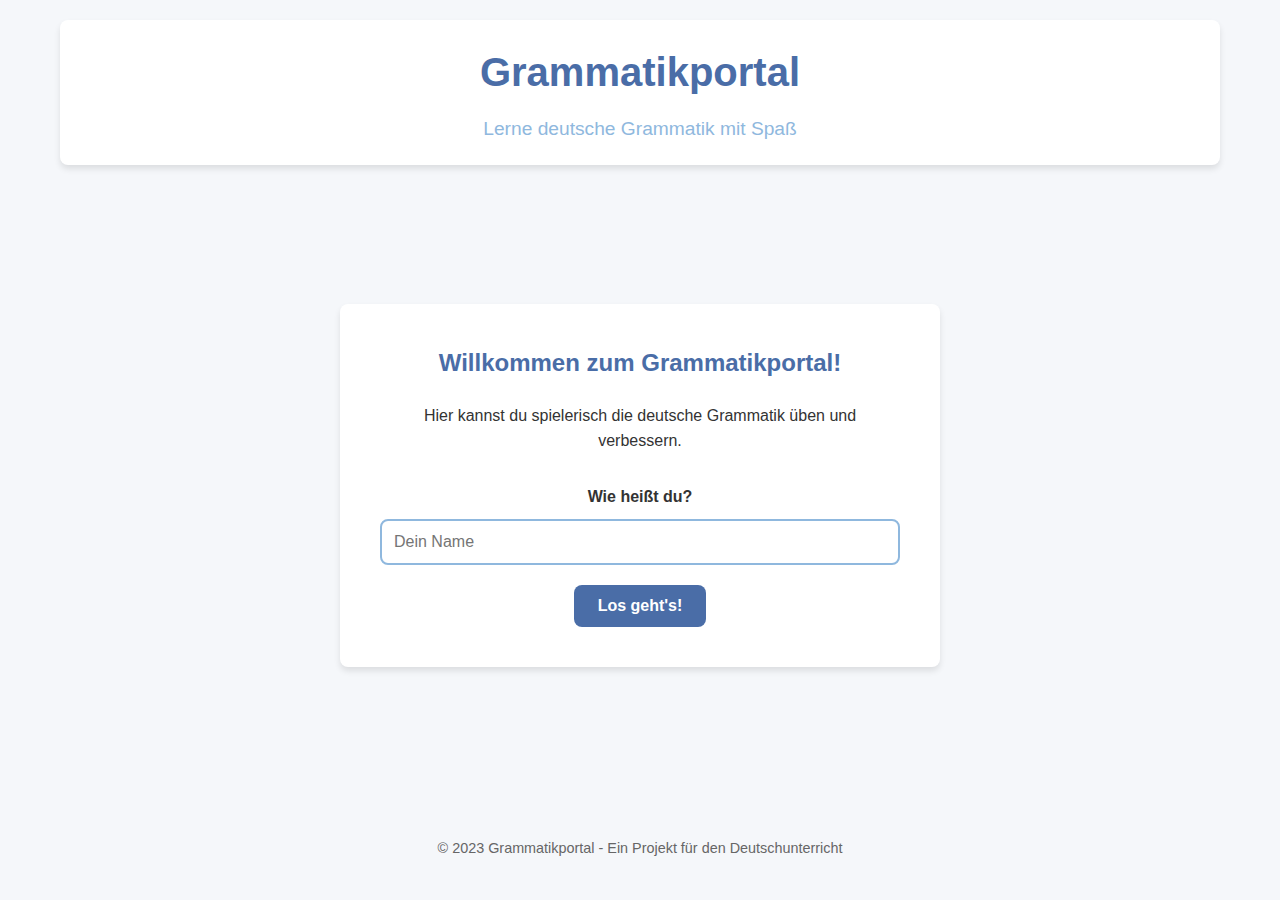
==== index.html @ 0d14d838 "Intial Commit." ====
<!DOCTYPE html>
<html lang="de">
<head>
    <meta charset="UTF-8">
    <meta name="viewport" content="width=device-width, initial-scale=1.0">
    <title>Grammatikportal - Lerne Deutsch mit Spaß</title>
    <link rel="stylesheet" href="css/style.css">
    <link rel="stylesheet" href="https://cdnjs.cloudflare.com/ajax/libs/font-awesome/6.0.0/css/all.min.css">
</head>
<body>
    <div class="container">
        <header>
            <h1>Grammatikportal</h1>
            <p class="subtitle">Lerne deutsche Grammatik mit Spaß</p>
        </header>

        <div id="welcome-screen" class="active-screen">
            <div class="welcome-content">
                <h2>Willkommen zum Grammatikportal!</h2>
                <p>Hier kannst du spielerisch die deutsche Grammatik üben und verbessern.</p>
                
                <div class="name-input">
                    <label for="user-name">Wie heißt du?</label>
                    <input type="text" id="user-name" placeholder="Dein Name">
                    <button id="start-button">Los geht's!</button>
                </div>
            </div>
        </div>

        <div id="main-menu" class="screen">
            <h2>Hallo <span id="user-name-display"></span>! Wähle ein Thema:</h2>
            
            <div class="topics-grid">
                <div class="topic-card" data-topic="das-dass">
                    <div class="topic-icon"><i class="fas fa-spell-check"></i></div>
                    <h3>Das oder Dass</h3>
                    <p>Lerne den Unterschied zwischen "das" und "dass"</p>
                </div>
                
                <div class="topic-card" data-topic="getrennt-zusammen">
                    <div class="topic-icon"><i class="fas fa-arrows-alt-h"></i></div>
                    <h3>Getrennt- oder Zusammenschreibung</h3>
                    <p>Wann schreibt man Wörter zusammen und wann getrennt?</p>
                </div>
                
                <div class="topic-card" data-topic="gross-klein">
                    <div class="topic-icon"><i class="fas fa-font"></i></div>
                    <h3>Groß- und Kleinschreibung</h3>
                    <p>Regeln zur korrekten Groß- und Kleinschreibung</p>
                </div>
                
                <div class="topic-card" data-topic="komma">
                    <div class="topic-icon"><i class="fas fa-comma"></i></div>
                    <h3>Kommasetzung</h3>
                    <p>Wann und wo setzt man Kommas richtig ein?</p>
                </div>
                
                <div class="topic-card" data-topic="konjunktiv">
                    <div class="topic-icon"><i class="fas fa-quote-right"></i></div>
                    <h3>Konjunktiv / indirekte Rede</h3>
                    <p>Wie verwendet man den Konjunktiv in der indirekten Rede?</p>
                </div>
                
                <div class="topic-card" data-topic="futur">
                    <div class="topic-icon"><i class="fas fa-hourglass-half"></i></div>
                    <h3>Zeitform: Futur I & II</h3>
                    <p>Die Zukunftsformen im Deutschen richtig anwenden</p>
                </div>
            </div>
            
            <div class="progress-section">
                <h3>Dein Fortschritt</h3>
                <div class="progress-container">
                    <div class="progress-bar" id="overall-progress" style="width: 0%;">0%</div>
                </div>
                <div class="stats">
                    <div class="stat">
                        <span class="stat-value" id="completed-exercises">0</span>
                        <span class="stat-label">Übungen abgeschlossen</span>
                    </div>
                    <div class="stat">
                        <span class="stat-value" id="earned-points">0</span>
                        <span class="stat-label">Punkte</span>
                    </div>
                </div>
            </div>
        </div>

        <footer>
            <p>&copy; 2023 Grammatikportal - Ein Projekt für den Deutschunterricht</p>
        </footer>
    </div>

    <script src="js/main.js"></script>
</body>
</html>
---- css/style.css ----
/* Grundlegende Einstellungen */
:root {
    --primary-color: #4a6da7;
    --secondary-color: #8fb8de;
    --accent-color: #ffd166;
    --background-color: #f5f7fa;
    --text-color: #333;
    --success-color: #06d6a0;
    --error-color: #ef476f;
    --border-radius: 8px;
    --box-shadow: 0 4px 6px rgba(0, 0, 0, 0.1);
    --transition: all 0.3s ease;
}

/* Benutzerdefiniertes Komma-Icon */
.fa-comma:before {
    content: ",";
    font-size: 1.5em;
    font-weight: bold;
}

* {
    margin: 0;
    padding: 0;
    box-sizing: border-box;
}

body {
    font-family: 'Segoe UI', Tahoma, Geneva, Verdana, sans-serif;
    background-color: var(--background-color);
    color: var(--text-color);
    line-height: 1.6;
}

.container {
    max-width: 1200px;
    margin: 0 auto;
    padding: 20px;
    min-height: 100vh;
    display: flex;
    flex-direction: column;
}

/* Header Styling */
header {
    text-align: center;
    margin-bottom: 30px;
    padding: 20px;
    background-color: white;
    border-radius: var(--border-radius);
    box-shadow: var(--box-shadow);
}

header h1 {
    color: var(--primary-color);
    font-size: 2.5rem;
    margin-bottom: 10px;
}

.subtitle {
    color: var(--secondary-color);
    font-size: 1.2rem;
}

/* Screen Management */
.screen {
    display: none;
    flex: 1;
}

.active-screen {
    display: block;
    flex: 1;
}

/* Welcome Screen */
#welcome-screen {
    display: flex;
    justify-content: center;
    align-items: center;
    text-align: center;
    min-height: 60vh;
}

.welcome-content {
    background-color: white;
    padding: 40px;
    border-radius: var(--border-radius);
    box-shadow: var(--box-shadow);
    max-width: 600px;
    width: 100%;
}

.welcome-content h2 {
    color: var(--primary-color);
    margin-bottom: 20px;
}

.name-input {
    margin-top: 30px;
}

.name-input label {
    display: block;
    margin-bottom: 10px;
    font-weight: bold;
}

.name-input input {
    width: 100%;
    padding: 12px;
    border: 2px solid var(--secondary-color);
    border-radius: var(--border-radius);
    font-size: 1rem;
    margin-bottom: 20px;
    transition: var(--transition);
}

.name-input input:focus {
    border-color: var(--primary-color);
    outline: none;
    box-shadow: 0 0 0 3px rgba(74, 109, 167, 0.2);
}

button {
    background-color: var(--primary-color);
    color: white;
    border: none;
    padding: 12px 24px;
    border-radius: var(--border-radius);
    cursor: pointer;
    font-size: 1rem;
    font-weight: bold;
    transition: var(--transition);
}

button:hover {
    background-color: #3a5a8c;
    transform: translateY(-2px);
}

/* Main Menu */
#main-menu {
    padding: 20px;
}

#main-menu h2 {
    text-align: center;
    margin-bottom: 30px;
    color: var(--primary-color);
}

.topics-grid {
    display: grid;
    grid-template-columns: repeat(auto-fill, minmax(300px, 1fr));
    gap: 20px;
    margin-bottom: 40px;
}

.topic-card {
    background-color: white;
    border-radius: var(--border-radius);
    padding: 20px;
    box-shadow: var(--box-shadow);
    transition: var(--transition);
    cursor: pointer;
    position: relative;
    overflow: hidden;
}

.topic-card:hover {
    transform: translateY(-5px);
    box-shadow: 0 6px 12px rgba(0, 0, 0, 0.15);
}

.topic-card::before {
    content: '';
    position: absolute;
    top: 0;
    left: 0;
    width: 5px;
    height: 100%;
    background-color: var(--accent-color);
}

.topic-icon {
    font-size: 2rem;
    color: var(--primary-color);
    margin-bottom: 15px;
    display: flex;
    align-items: center;
    justify-content: center;
    width: 60px;
    height: 60px;
    background-color: rgba(74, 109, 167, 0.1);
    border-radius: 50%;
}

.topic-card h3 {
    margin-bottom: 10px;
    color: var(--primary-color);
}

.topic-card p {
    color: #666;
}

/* Progress Section */
.progress-section {
    background-color: white;
    padding: 20px;
    border-radius: var(--border-radius);
    box-shadow: var(--box-shadow);
    margin-top: 20px;
}

.progress-section h3 {
    margin-bottom: 15px;
    color: var(--primary-color);
}

.progress-container {
    background-color: #e9ecef;
    border-radius: 20px;
    height: 20px;
    margin-bottom: 20px;
    overflow: hidden;
}

.progress-bar {
    background-color: var(--success-color);
    height: 100%;
    border-radius: 20px;
    display: flex;
    align-items: center;
    justify-content: center;
    color: white;
    font-size: 0.8rem;
    font-weight: bold;
    transition: width 0.5s ease;
}

.stats {
    display: flex;
    justify-content: space-around;
}

.stat {
    text-align: center;
}

.stat-value {
    display: block;
    font-size: 1.8rem;
    font-weight: bold;
    color: var(--primary-color);
}

.stat-label {
    color: #666;
    font-size: 0.9rem;
}

/* Footer */
footer {
    text-align: center;
    margin-top: 40px;
    padding: 20px;
    color: #666;
    font-size: 0.9rem;
}

/* Responsive Design */
@media (max-width: 768px) {
    .topics-grid {
        grid-template-columns: 1fr;
    }
    
    .welcome-content {
        padding: 20px;
    }
    
    header h1 {
        font-size: 2rem;
    }
}

/* Animation für Übergänge */
@keyframes fadeIn {
    from { opacity: 0; transform: translateY(20px); }
    to { opacity: 1; transform: translateY(0); }
}

.fade-in {
    animation: fadeIn 0.5s ease forwards;
}

/* Spielerische Elemente */
.badge {
    display: inline-block;
    padding: 5px 10px;
    background-color: var(--accent-color);
    color: var(--text-color);
    border-radius: 20px;
    font-size: 0.8rem;
    font-weight: bold;
    margin-left: 10px;
}

.celebration {
    position: fixed;
    top: 0;
    left: 0;
    width: 100%;
    height: 100%;
    pointer-events: none;
    z-index: 1000;
    display: flex;
    justify-content: center;
    align-items: center;
}

.confetti {
    position: absolute;
    width: 10px;
    height: 10px;
    background-color: var(--accent-color);
    opacity: 0;
}

/* Übungsbereich Styling */
.exercise-container {
    background-color: white;
    border-radius: var(--border-radius);
    padding: 30px;
    box-shadow: var(--box-shadow);
    margin-bottom: 20px;
}

.exercise-title {
    color: var(--primary-color);
    margin-bottom: 20px;
    font-size: 1.5rem;
}

.exercise-description {
    margin-bottom: 20px;
    color: #666;
}

.exercise-content {
    margin-bottom: 30px;
}

.options-container {
    display: grid;
    grid-template-columns: repeat(auto-fill, minmax(200px, 1fr));
    gap: 15px;
    margin-bottom: 20px;
}

.option {
    background-color: #f0f4f8;
    border: 2px solid #dbe4f0;
    border-radius: var(--border-radius);
    padding: 15px;
    cursor: pointer;
    transition: var(--transition);
    text-align: center;
}

.option:hover {
    background-color: #e4ebf5;
    border-color: var(--secondary-color);
}

.option.selected {
    background-color: rgba(74, 109, 167, 0.1);
    border-color: var(--primary-color);
}

.option.correct {
    background-color: rgba(6, 214, 160, 0.1);
    border-color: var(--success-color);
}

.option.incorrect {
    background-color: rgba(239, 71, 111, 0.1);
    border-color: var(--error-color);
}

.feedback {
    padding: 15px;
    border-radius: var(--border-radius);
    margin-top: 20px;
    display: none;
}

.feedback.success {
    background-color: rgba(6, 214, 160, 0.1);
    border: 1px solid var(--success-color);
    color: var(--success-color);
}

.feedback.error {
    background-color: rgba(239, 71, 111, 0.1);
    border: 1px solid var(--error-color);
    color: var(--error-color);
}

.navigation-buttons {
    display: flex;
    justify-content: space-between;
    margin-top: 30px;
}

.hint-button {
    background-color: var(--secondary-color);
}

.hint-button:hover {
    background-color: #7aa5c9;
}

.hint-text {
    background-color: #f8f9fa;
    border-left: 4px solid var(--accent-color);
    padding: 15px;
    margin-top: 20px;
    display: none;
}

/* Drag and Drop Styling */
.drag-container {
    display: flex;
    flex-wrap: wrap;
    gap: 10px;
    margin-bottom: 20px;
}

.draggable {
    padding: 10px 15px;
    background-color: #f0f4f8;
    border: 2px solid #dbe4f0;
    border-radius: var(--border-radius);
    cursor: grab;
    transition: var(--transition);
    user-select: none;
}

.draggable:hover {
    background-color: #e4ebf5;
}

.draggable.dragging {
    opacity: 0.5;
    cursor: grabbing;
}

.drop-zone {
    min-height: 50px;
    border: 2px dashed #dbe4f0;
    border-radius: var(--border-radius);
    padding: 15px;
    margin-bottom: 20px;
    transition: var(--transition);
}

.drop-zone.highlight {
    border-color: var(--primary-color);
    background-color: rgba(74, 109, 167, 0.05);
}

/* Punktesystem und Belohnungen */
.reward-animation {
    position: fixed;
    top: 50%;
    left: 50%;
    transform: translate(-50%, -50%);
    background-color: white;
    padding: 30px;
    border-radius: var(--border-radius);
    box-shadow: 0 10px 20px rgba(0, 0, 0, 0.2);
    z-index: 1000;
    text-align: center;
    display: none;
}

.reward-title {
    color: var(--primary-color);
    font-size: 1.8rem;
    margin-bottom: 15px;
}

.reward-points {
    font-size: 3rem;
    color: var(--accent-color);
    margin-bottom: 20px;
    font-weight: bold;
}

.reward-message {
    margin-bottom: 20px;
}

.reward-button {
    background-color: var(--accent-color);
    color: var(--text-color);
}

.reward-button:hover {
    background-color: #e6bc5c;
}
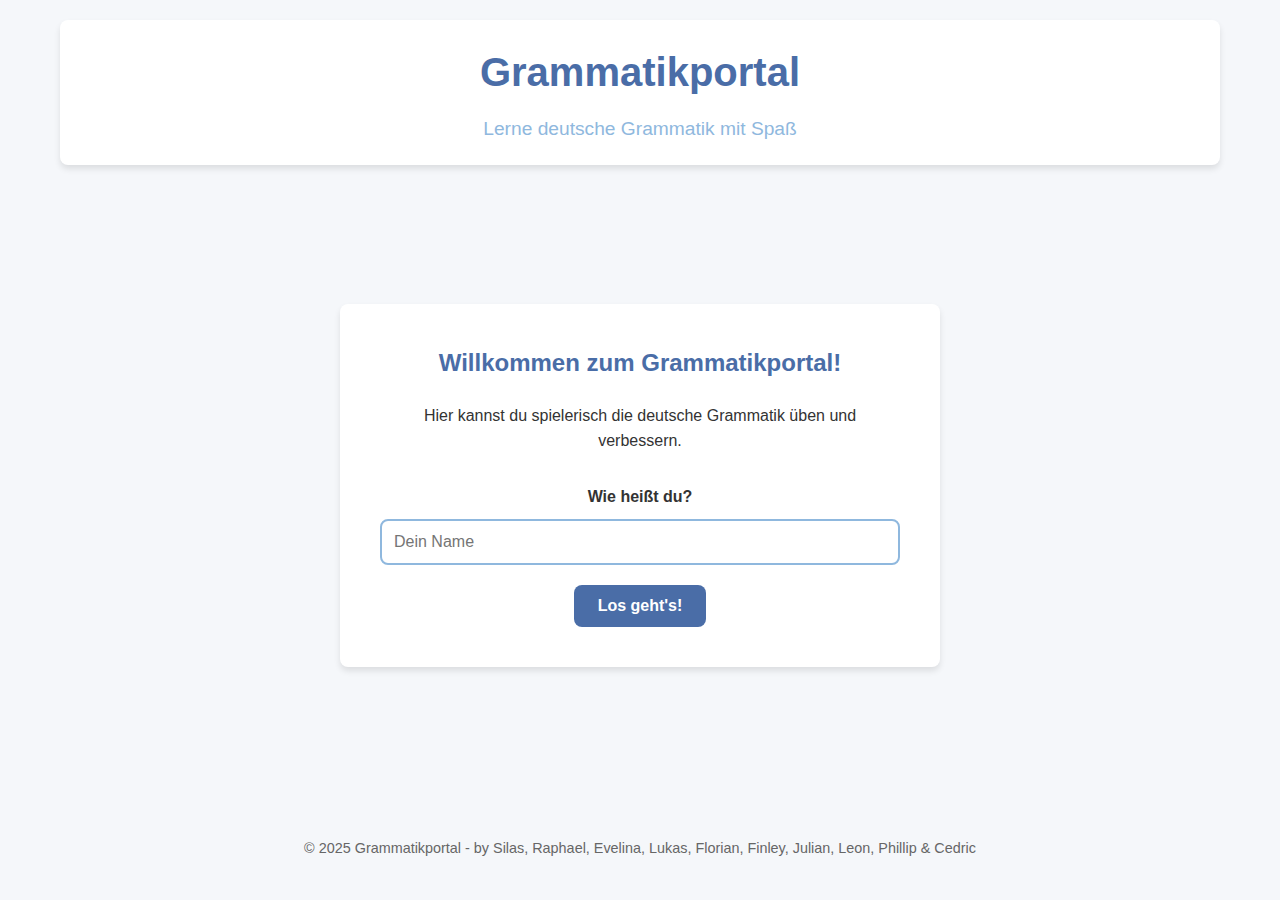
==== commit 47012d9b: "V.1.0 finished." ====
--- a/index.html
+++ b/index.html
@@ -35,36 +35,36 @@
                     <div class="topic-icon"><i class="fas fa-spell-check"></i></div>
                     <h3>Das oder Dass</h3>
                     <p>Lerne den Unterschied zwischen "das" und "dass"</p>
+                    <button class="video-button" data-video="https://www.youtube.com/watch?v=n3Fy301XO-A">
+                        <i class="fas fa-play-circle"></i> Video ansehen
+                    </button>
                 </div>
                 
                 <div class="topic-card" data-topic="getrennt-zusammen">
                     <div class="topic-icon"><i class="fas fa-arrows-alt-h"></i></div>
                     <h3>Getrennt- oder Zusammenschreibung</h3>
                     <p>Wann schreibt man Wörter zusammen und wann getrennt?</p>
+                    <button class="video-button" data-video="https://www.youtube.com/watch?v=9UMaqAzBLrk">
+                        <i class="fas fa-play-circle"></i> Video ansehen
+                    </button>
                 </div>
                 
                 <div class="topic-card" data-topic="gross-klein">
                     <div class="topic-icon"><i class="fas fa-font"></i></div>
                     <h3>Groß- und Kleinschreibung</h3>
                     <p>Regeln zur korrekten Groß- und Kleinschreibung</p>
+                    <button class="video-button" data-video="https://www.youtube.com/watch?v=df0VmFdkENE">
+                        <i class="fas fa-play-circle"></i> Video ansehen
+                    </button>
                 </div>
                 
                 <div class="topic-card" data-topic="komma">
                     <div class="topic-icon"><i class="fas fa-comma"></i></div>
                     <h3>Kommasetzung</h3>
                     <p>Wann und wo setzt man Kommas richtig ein?</p>
-                </div>
-                
-                <div class="topic-card" data-topic="konjunktiv">
-                    <div class="topic-icon"><i class="fas fa-quote-right"></i></div>
-                    <h3>Konjunktiv / indirekte Rede</h3>
-                    <p>Wie verwendet man den Konjunktiv in der indirekten Rede?</p>
-                </div>
-                
-                <div class="topic-card" data-topic="futur">
-                    <div class="topic-icon"><i class="fas fa-hourglass-half"></i></div>
-                    <h3>Zeitform: Futur I & II</h3>
-                    <p>Die Zukunftsformen im Deutschen richtig anwenden</p>
+                    <button class="video-button" data-video="https://www.youtube.com/watch?v=J0TDs1X2jJc">
+                        <i class="fas fa-play-circle"></i> Video ansehen
+                    </button>
                 </div>
             </div>
             
@@ -87,8 +87,17 @@
         </div>
 
         <footer>
-            <p>&copy; 2023 Grammatikportal - Ein Projekt für den Deutschunterricht</p>
+            <p>&copy; 2025 Grammatikportal - by Silas, Raphael, Evelina, Lukas, Florian, Finley, Julian, Leon, Phillip & Cedric</p>
         </footer>
+    </div>
+
+    <div class="video-modal" id="video-modal">
+        <div class="close-video" id="close-video">
+            <i class="fas fa-times"></i>
+        </div>
+        <div class="video-container">
+            <iframe id="youtube-frame" src="" frameborder="0" allow="accelerometer; autoplay; clipboard-write; encrypted-media; gyroscope; picture-in-picture" allowfullscreen></iframe>
+        </div>
     </div>
 
     <script src="js/main.js"></script>
--- a/css/style.css
+++ b/css/style.css
@@ -14,7 +14,7 @@
 
 /* Benutzerdefiniertes Komma-Icon */
 .fa-comma:before {
-    content: ",";
+    content: "'";
     font-size: 1.5em;
     font-weight: bold;
 }
@@ -203,6 +203,85 @@
 
 .topic-card p {
     color: #666;
+}
+
+/* Video Button */
+.video-button {
+    background-color: var(--accent-color);
+    color: var(--text-color);
+    border: none;
+    padding: 8px 12px;
+    border-radius: var(--border-radius);
+    cursor: pointer;
+    font-size: 0.9rem;
+    font-weight: bold;
+    margin-top: 15px;
+    display: flex;
+    align-items: center;
+    justify-content: center;
+    transition: var(--transition);
+    width: 100%;
+}
+
+.video-button i {
+    margin-right: 8px;
+    font-size: 1.1rem;
+}
+
+.video-button:hover {
+    background-color: #ffbe33;
+    transform: translateY(-2px);
+}
+
+/* Video Modal */
+.video-modal {
+    display: none;
+    position: fixed;
+    top: 0;
+    left: 0;
+    width: 100%;
+    height: 100%;
+    background-color: rgba(0, 0, 0, 0.8);
+    z-index: 1000;
+    justify-content: center;
+    align-items: center;
+}
+
+.video-modal.active {
+    display: flex;
+}
+
+.video-container {
+    position: relative;
+    width: 80%;
+    max-width: 800px;
+    padding-bottom: 56.25%; /* 16:9 Aspect Ratio */
+    height: 0;
+}
+
+.video-container iframe {
+    position: absolute;
+    top: 0;
+    left: 0;
+    width: 100%;
+    height: 100%;
+    border: none;
+}
+
+.close-video {
+    position: absolute;
+    top: 20px;
+    right: 20px;
+    color: white;
+    font-size: 2rem;
+    cursor: pointer;
+    z-index: 1001;
+    transition: var(--transition);
+}
+
+.close-video:hover {
+    color: var(--accent-color);
+    transform: scale(1.1);
 }
 
 /* Progress Section */
